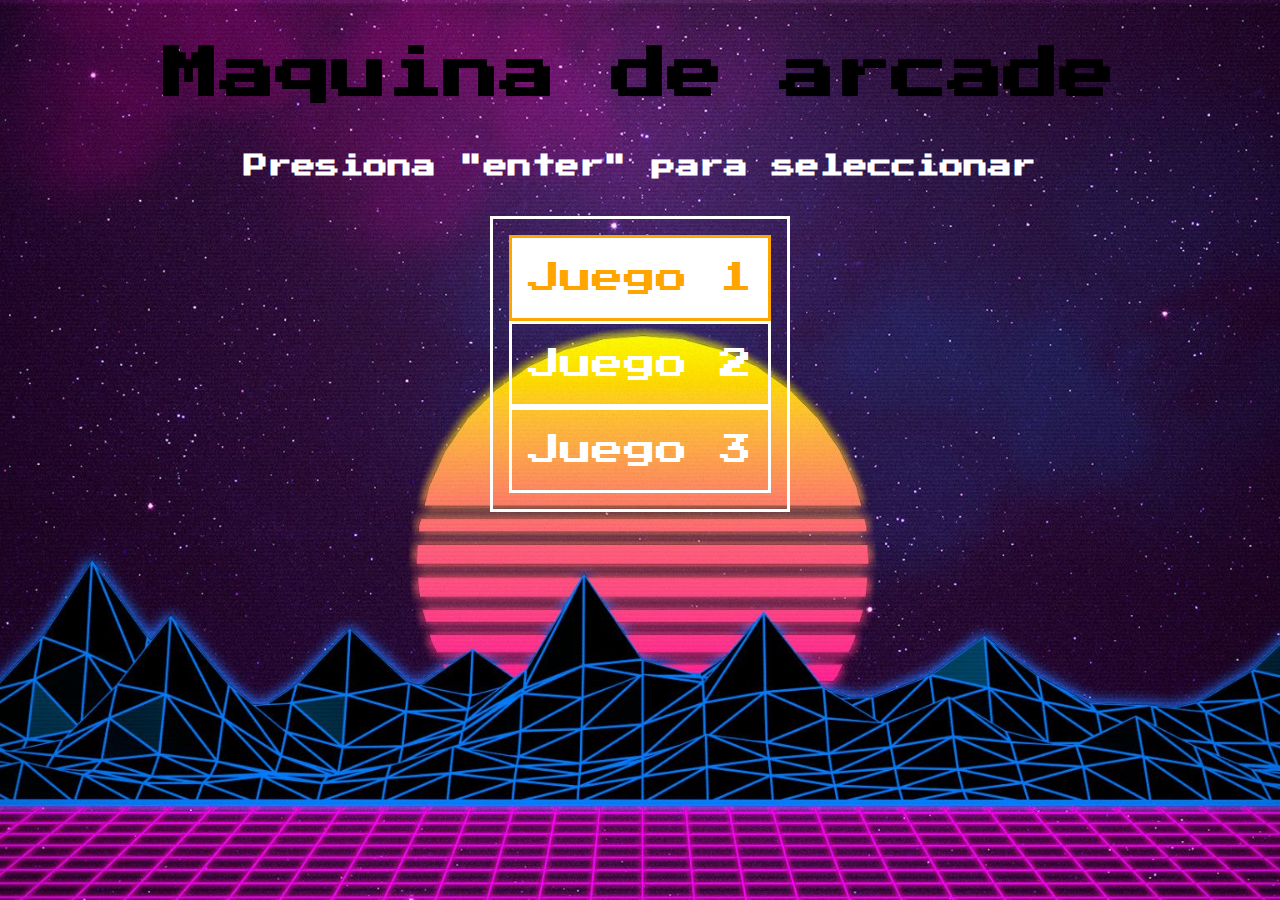
==== index.html @ e99795ef "subida del repositorio" ====
<!DOCTYPE html>
<html lang="en">
<head>
    <!-- meta -->
    <meta charset="UTF-8">
    <meta http-equiv="X-UA-Compatible" content="IE=edge">
    <meta name="viewport" content="width=device-width, initial-scale=1.0">

    <!-- css -->
    <link rel="stylesheet" href="./css/style.css">
    <!-- <link rel="stylesheet" href="./style.css"> -->

    <!-- fuentes tipograficas -->
    <link rel="preconnect" href="https://fonts.googleapis.com">
    <link rel="preconnect" href="https://fonts.gstatic.com" crossorigin>
    <link href="https://fonts.googleapis.com/css2?family=Press+Start+2P&display=swap" rel="stylesheet">

    <!-- titulo -->
    <title>Maquina arcade</title>
</head>
<body>
    <div class = "contenedor">
    <h1 class="titulo">
        Maquina de arcade
    </h1>
    <h2 class = "descripcion">
        Presiona "enter" para seleccionar
    </h2>
    <section class = "juegos">
        <ul class ="juegosLista">
            <li class="juego"><a class="frog">Juego 1</a></li>
            <li class = "juego"><a class="game2">Juego 2</a></li>
            <li class = "juego"><a class="game3">Juego 3</a></li>
        </ul>
    </section>
    </div>

    <script src="./js/miarchivo.js"></script>
</body>
</html>
---- css/style.css ----
/* Reseteo global */
* { margin: 0; padding: 0; -webkit-box-sizing: border-box; box-sizing: border-box; }

/* Elimina estilo predeterminado de lista en elementos ul*/
ul { list-style: none; }

/* Establece los valores predeterminados del body */
body { min-height: 100vh; text-rendering: optimizeSpeed; line-height: 1.5; }

/* Remueve margin por default */
body, h1, h2, h3, h4, p, a { margin: 0; }

/* mayor facilidad para trabajar con imagenes */
img { max-width: 100%; display: block; }

a { text-decoration: none; }

.titulo, .descripcion, .juegosLista { font-family: "Press Start 2P", cursive; -webkit-box-pack: center; -ms-flex-pack: center; justify-content: center; -webkit-box-align: center; -ms-flex-align: center; align-items: center; }

body { background-image: url(../img/arcade_background.jpg); background-attachment: fixed; background-size: cover; background-repeat: no-repeat; background-position: center; }

.contenedor { display: -webkit-box; display: -ms-flexbox; display: flex; -webkit-box-orient: vertical; -webkit-box-direction: normal; -ms-flex-direction: column; flex-direction: column; -webkit-box-pack: center; -ms-flex-pack: center; justify-content: center; -webkit-box-align: center; -ms-flex-align: center; align-items: center; }

.contenedor .titulo { padding: 1rem; margin: 1rem; font-size: 3.5rem; -webkit-animation: arcade_colores 0.25s ease-in 0s infinite; animation: arcade_colores 0.25s ease-in 0s infinite; }

.contenedor .descripcion { color: #ffffff; }

.contenedor .juegos { padding: 1rem; margin: 1rem; }

.contenedor .juegos .juegosLista { color: #ffffff; border: solid; padding: 1rem; }

.contenedor .juegos .juegosLista .juego { color: #ffffff; border: solid; padding: 1rem; font-size: 2rem; }

@-webkit-keyframes arcade_colores { 0% { color: #23049D; }
  20% { color: #AA2EE6; }
  40% { color: #FF79CD; }
  60% { color: #FFDF6B; }
  80% { color: #ff0000; } }

@keyframes arcade_colores { 0% { color: #23049D; }
  20% { color: #AA2EE6; }
  40% { color: #FF79CD; }
  60% { color: #FFDF6B; }
  80% { color: #ff0000; } }
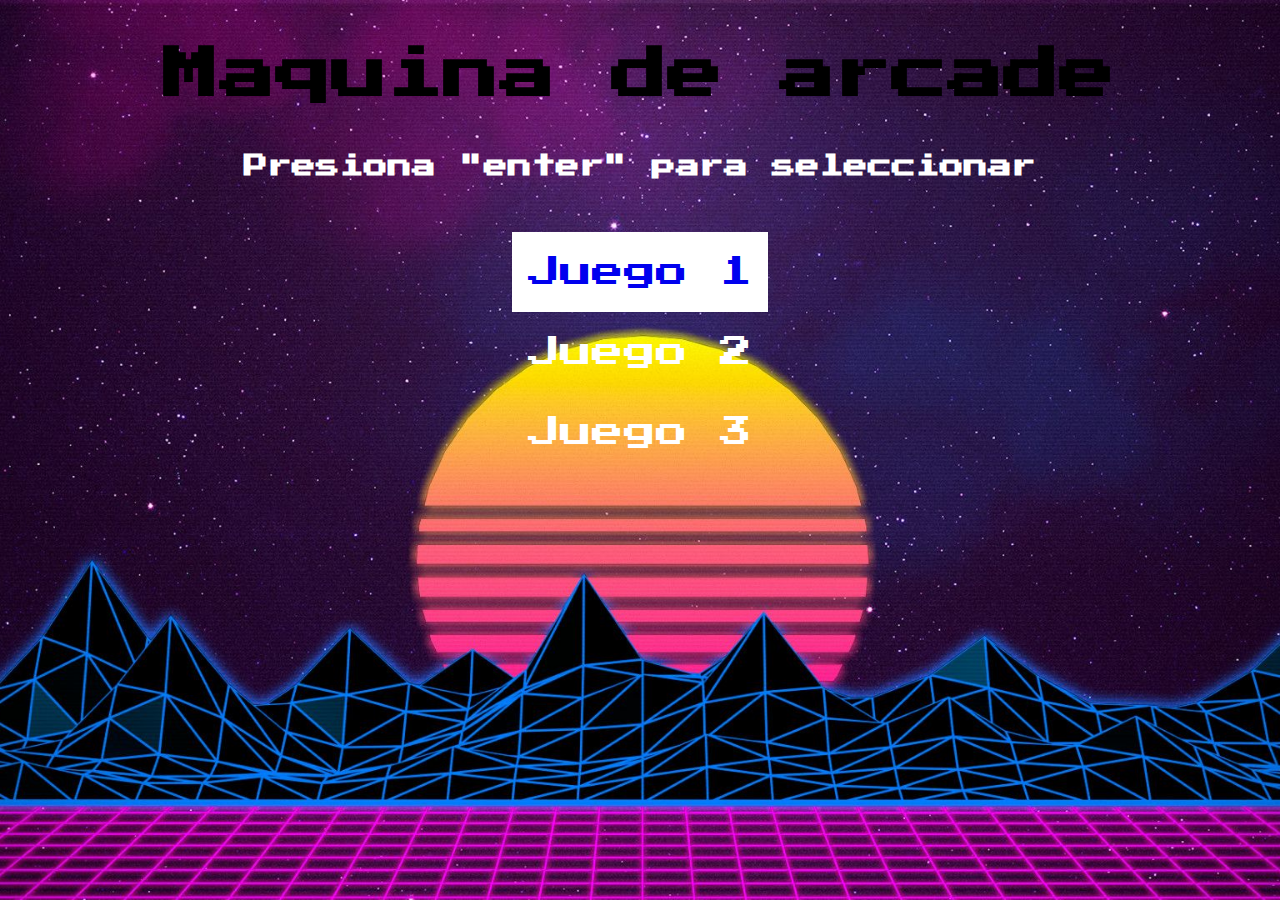
==== commit 723273ce: "createBoard()" ====
--- a/index.html
+++ b/index.html
@@ -7,7 +7,7 @@
     <meta name="viewport" content="width=device-width, initial-scale=1.0">
 
     <!-- css -->
-    <link rel="stylesheet" href="./css/style.css">
+    <link rel="stylesheet" href="../css/style.css">
     <!-- <link rel="stylesheet" href="./style.css"> -->
 
     <!-- fuentes tipograficas -->
@@ -18,7 +18,7 @@
     <!-- titulo -->
     <title>Maquina arcade</title>
 </head>
-<body>
+<body class="bodyIndex">
     <div class = "contenedor">
     <h1 class="titulo">
         Maquina de arcade
@@ -28,7 +28,7 @@
     </h2>
     <section class = "juegos">
         <ul class ="juegosLista">
-            <li class="juego"><a class="frog">Juego 1</a></li>
+            <li class="juego"><a class="frog" href="./games/game1.html">Juego 1</a></li>
             <li class = "juego"><a class="game2">Juego 2</a></li>
             <li class = "juego"><a class="game3">Juego 3</a></li>
         </ul>
--- a/css/style.css
+++ b/css/style.css
@@ -17,7 +17,7 @@
 
 .titulo, .descripcion, .juegosLista { font-family: "Press Start 2P", cursive; -webkit-box-pack: center; -ms-flex-pack: center; justify-content: center; -webkit-box-align: center; -ms-flex-align: center; align-items: center; }
 
-body { background-image: url(../img/arcade_background.jpg); background-attachment: fixed; background-size: cover; background-repeat: no-repeat; background-position: center; }
+.bodyIndex { background-image: url(../img/arcade_background.jpg); background-attachment: fixed; background-size: cover; background-repeat: no-repeat; background-position: center; }
 
 .contenedor { display: -webkit-box; display: -ms-flexbox; display: flex; -webkit-box-orient: vertical; -webkit-box-direction: normal; -ms-flex-direction: column; flex-direction: column; -webkit-box-pack: center; -ms-flex-pack: center; justify-content: center; -webkit-box-align: center; -ms-flex-align: center; align-items: center; }
 
@@ -27,9 +27,9 @@
 
 .contenedor .juegos { padding: 1rem; margin: 1rem; }
 
-.contenedor .juegos .juegosLista { color: #ffffff; border: solid; padding: 1rem; }
+.contenedor .juegos .juegosLista { color: #ffffff; padding: 1rem; }
 
-.contenedor .juegos .juegosLista .juego { color: #ffffff; border: solid; padding: 1rem; font-size: 2rem; }
+.contenedor .juegos .juegosLista .juego { color: #ffffff; padding: 1rem; font-size: 2rem; }
 
 @-webkit-keyframes arcade_colores { 0% { color: #23049D; }
   20% { color: #AA2EE6; }
@@ -42,3 +42,7 @@
   40% { color: #FF79CD; }
   60% { color: #FFDF6B; }
   80% { color: #ff0000; } }
+
+.grid { display: -webkit-box; display: -ms-flexbox; display: flex; -ms-flex-wrap: wrap; flex-wrap: wrap; width: 600px; height: 600px; background-color: green; }
+
+.grid div { border: solid; display: -webkit-box; display: -ms-flexbox; display: flex; height: 200px; width: 200px; -webkit-box-pack: center; -ms-flex-pack: center; justify-content: center; -webkit-box-align: center; -ms-flex-align: center; align-items: center; }
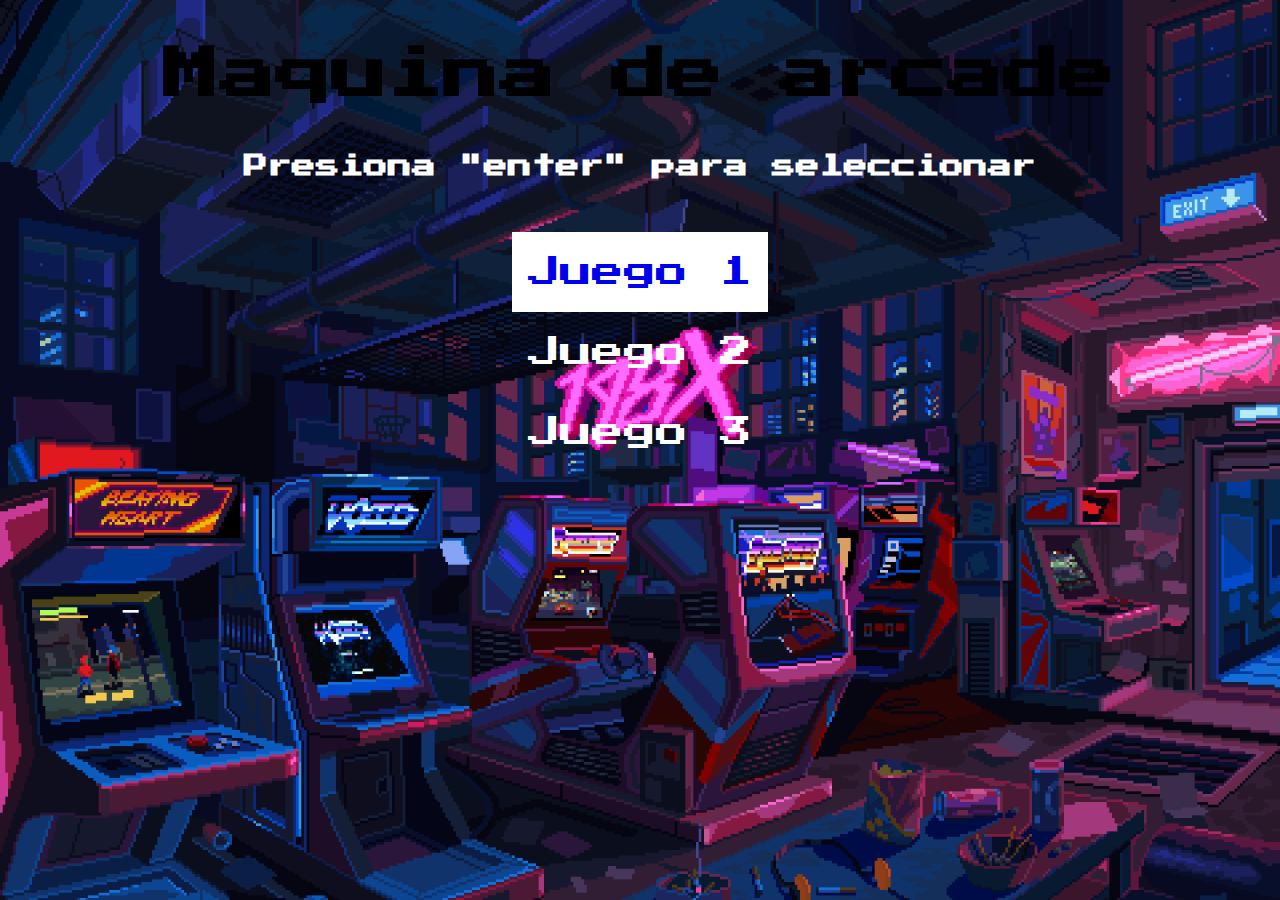
==== commit 33a6e627: "fondo mas epico" ====
--- a/index.html
+++ b/index.html
@@ -7,7 +7,7 @@
     <meta name="viewport" content="width=device-width, initial-scale=1.0">
 
     <!-- css -->
-    <link rel="stylesheet" href="../css/style.css">
+    <link rel="stylesheet" href="./css/style.css">
     <!-- <link rel="stylesheet" href="./style.css"> -->
 
     <!-- fuentes tipograficas -->
--- a/css/style.css
+++ b/css/style.css
@@ -17,7 +17,7 @@
 
 .titulo, .descripcion, .juegosLista { font-family: "Press Start 2P", cursive; -webkit-box-pack: center; -ms-flex-pack: center; justify-content: center; -webkit-box-align: center; -ms-flex-align: center; align-items: center; }
 
-.bodyIndex { background-image: url(../img/arcade_background.jpg); background-attachment: fixed; background-size: cover; background-repeat: no-repeat; background-position: center; }
+.bodyIndex { background-image: url(../img/arcade_background.gif); background-attachment: fixed; background-size: cover; background-repeat: no-repeat; background-position: center; }
 
 .contenedor { display: -webkit-box; display: -ms-flexbox; display: flex; -webkit-box-orient: vertical; -webkit-box-direction: normal; -ms-flex-direction: column; flex-direction: column; -webkit-box-pack: center; -ms-flex-pack: center; justify-content: center; -webkit-box-align: center; -ms-flex-align: center; align-items: center; }
 
@@ -43,6 +43,6 @@
   60% { color: #FFDF6B; }
   80% { color: #ff0000; } }
 
-.grid { display: -webkit-box; display: -ms-flexbox; display: flex; -ms-flex-wrap: wrap; flex-wrap: wrap; width: 600px; height: 600px; background-color: green; }
+.grid { display: -webkit-box; display: -ms-flexbox; display: flex; -webkit-box-pack: center; -ms-flex-pack: center; justify-content: center; margin: auto; -ms-flex-wrap: wrap; flex-wrap: wrap; width: 14rem; height: 14rem; background-color: green; }
 
-.grid div { border: solid; display: -webkit-box; display: -ms-flexbox; display: flex; height: 200px; width: 200px; -webkit-box-pack: center; -ms-flex-pack: center; justify-content: center; -webkit-box-align: center; -ms-flex-align: center; align-items: center; }
+.grid div { border: solid; display: -webkit-box; display: -ms-flexbox; display: flex; height: 2rem; width: 2rem; -webkit-box-pack: center; -ms-flex-pack: center; justify-content: center; -webkit-box-align: center; -ms-flex-align: center; align-items: center; }
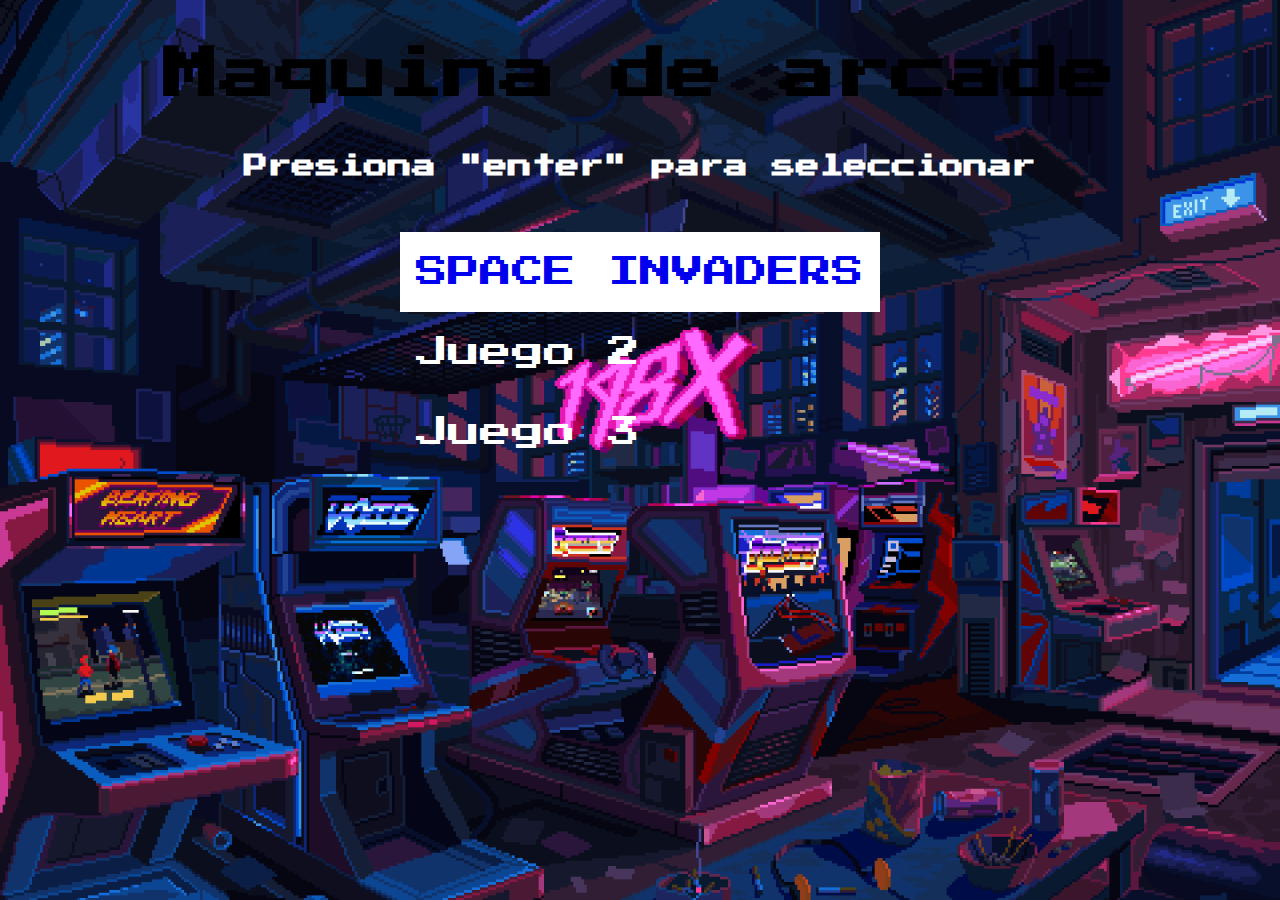
==== commit 36e9a476: "bala no dinamica" ====
--- a/index.html
+++ b/index.html
@@ -28,13 +28,13 @@
     </h2>
     <section class = "juegos">
         <ul class ="juegosLista">
-            <li class="juego"><a class="frog" href="./games/game1.html">Juego 1</a></li>
+            <li class="juego"><a class="frog" href="./games/game1.html">SPACE INVADERS</a></li>
             <li class = "juego"><a class="game2">Juego 2</a></li>
             <li class = "juego"><a class="game3">Juego 3</a></li>
         </ul>
     </section>
     </div>
 
-    <script src="./js/miarchivo.js"></script>
+    <script src="./js/index.js"></script>
 </body>
 </html>
--- a/css/style.css
+++ b/css/style.css
@@ -43,6 +43,12 @@
   60% { color: #FFDF6B; }
   80% { color: #ff0000; } }
 
-.grid { display: -webkit-box; display: -ms-flexbox; display: flex; -webkit-box-pack: center; -ms-flex-pack: center; justify-content: center; margin: auto; -ms-flex-wrap: wrap; flex-wrap: wrap; width: 14rem; height: 14rem; background-color: green; }
+.gridContainer { display: -webkit-box; display: -ms-flexbox; display: flex; width: 100vw; height: 100vh; background-image: url(../img/arcade_background.gif); background-attachment: fixed; background-size: cover; background-repeat: no-repeat; background-position: center; -webkit-box-pack: center; -ms-flex-pack: center; justify-content: center; -webkit-box-align: center; -ms-flex-align: center; align-items: center; }
 
-.grid div { border: solid; display: -webkit-box; display: -ms-flexbox; display: flex; height: 2rem; width: 2rem; -webkit-box-pack: center; -ms-flex-pack: center; justify-content: center; -webkit-box-align: center; -ms-flex-align: center; align-items: center; }
+.gridContainer .grid { display: -webkit-box; display: -ms-flexbox; display: flex; -ms-flex-wrap: wrap; flex-wrap: wrap; width: 40rem; height: 40rem; background-image: url(../img/space-background.gif); background-size: cover; }
+
+.gridContainer .grid div { height: 2.5rem; width: 2.5rem; }
+
+.nave { background-image: url(../img/nave.png); background-size: cover; }
+
+.bala { background-color: orange; }
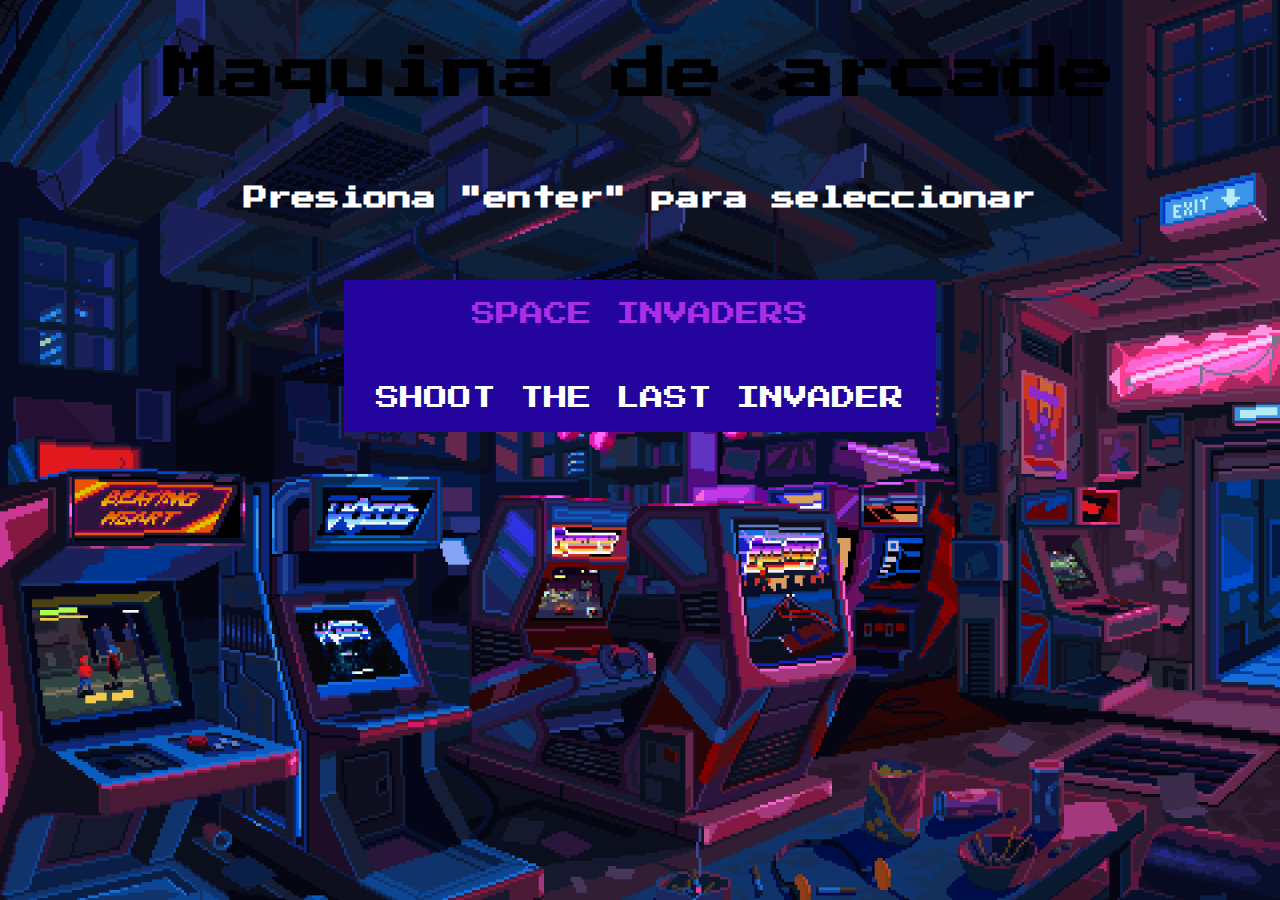
==== commit 18e30bfd: "promesa en spaceinvader" ====
--- a/index.html
+++ b/index.html
@@ -26,11 +26,10 @@
     <h2 class = "descripcion">
         Presiona "enter" para seleccionar
     </h2>
-    <section class = "juegos">
-        <ul class ="juegosLista">
-            <li class="juego"><a class="frog" href="./games/game1.html">SPACE INVADERS</a></li>
-            <li class = "juego"><a class="game2">Juego 2</a></li>
-            <li class = "juego"><a class="game3">Juego 3</a></li>
+    <section class = "games">
+        <ul class ="gamesList">
+            <li><a class="gameLink" href="./games/spaceinvaders.html">SPACE INVADERS</a></li>
+            <li><a class="gameLink" href="./games/shootinvader.html">SHOOT THE LAST INVADER</a></li>
         </ul>
     </section>
     </div>
--- a/css/style.css
+++ b/css/style.css
@@ -1,54 +1,285 @@
 /* Reseteo global */
-* { margin: 0; padding: 0; -webkit-box-sizing: border-box; box-sizing: border-box; }
+* {
+  margin: 0;
+  padding: 0;
+  -webkit-box-sizing: border-box;
+          box-sizing: border-box;
+}
 
 /* Elimina estilo predeterminado de lista en elementos ul*/
-ul { list-style: none; }
+ul {
+  list-style: none;
+}
 
 /* Establece los valores predeterminados del body */
-body { min-height: 100vh; text-rendering: optimizeSpeed; line-height: 1.5; }
+body {
+  min-height: 100vh;
+  text-rendering: optimizeSpeed;
+  line-height: 1.5;
+  /* seteo el background del body */
+  background-image: url(../img/arcade_background.gif);
+  background-attachment: fixed;
+  background-size: cover;
+  background-repeat: no-repeat;
+  background-position: center;
+}
 
 /* Remueve margin por default */
-body, h1, h2, h3, h4, p, a { margin: 0; }
+body, h1, h2, h3, h4, p, a {
+  margin: 0;
+}
 
 /* mayor facilidad para trabajar con imagenes */
-img { max-width: 100%; display: block; }
-
-a { text-decoration: none; }
-
-.titulo, .descripcion, .juegosLista { font-family: "Press Start 2P", cursive; -webkit-box-pack: center; -ms-flex-pack: center; justify-content: center; -webkit-box-align: center; -ms-flex-align: center; align-items: center; }
-
-.bodyIndex { background-image: url(../img/arcade_background.gif); background-attachment: fixed; background-size: cover; background-repeat: no-repeat; background-position: center; }
-
-.contenedor { display: -webkit-box; display: -ms-flexbox; display: flex; -webkit-box-orient: vertical; -webkit-box-direction: normal; -ms-flex-direction: column; flex-direction: column; -webkit-box-pack: center; -ms-flex-pack: center; justify-content: center; -webkit-box-align: center; -ms-flex-align: center; align-items: center; }
-
-.contenedor .titulo { padding: 1rem; margin: 1rem; font-size: 3.5rem; -webkit-animation: arcade_colores 0.25s ease-in 0s infinite; animation: arcade_colores 0.25s ease-in 0s infinite; }
-
-.contenedor .descripcion { color: #ffffff; }
-
-.contenedor .juegos { padding: 1rem; margin: 1rem; }
-
-.contenedor .juegos .juegosLista { color: #ffffff; padding: 1rem; }
-
-.contenedor .juegos .juegosLista .juego { color: #ffffff; padding: 1rem; font-size: 2rem; }
-
-@-webkit-keyframes arcade_colores { 0% { color: #23049D; }
-  20% { color: #AA2EE6; }
-  40% { color: #FF79CD; }
-  60% { color: #FFDF6B; }
-  80% { color: #ff0000; } }
-
-@keyframes arcade_colores { 0% { color: #23049D; }
-  20% { color: #AA2EE6; }
-  40% { color: #FF79CD; }
-  60% { color: #FFDF6B; }
-  80% { color: #ff0000; } }
-
-.gridContainer { display: -webkit-box; display: -ms-flexbox; display: flex; width: 100vw; height: 100vh; background-image: url(../img/arcade_background.gif); background-attachment: fixed; background-size: cover; background-repeat: no-repeat; background-position: center; -webkit-box-pack: center; -ms-flex-pack: center; justify-content: center; -webkit-box-align: center; -ms-flex-align: center; align-items: center; }
-
-.gridContainer .grid { display: -webkit-box; display: -ms-flexbox; display: flex; -ms-flex-wrap: wrap; flex-wrap: wrap; width: 40rem; height: 40rem; background-image: url(../img/space-background.gif); background-size: cover; }
-
-.gridContainer .grid div { height: 2.5rem; width: 2.5rem; }
-
-.nave { background-image: url(../img/nave.png); background-size: cover; }
-
-.bala { background-color: orange; }
+img {
+  max-width: 100%;
+  display: block;
+}
+
+a {
+  text-decoration: none;
+}
+
+.titulo, .descripcion, .juegosLista {
+  font-family: "Press Start 2P", cursive;
+  -webkit-box-pack: center;
+      -ms-flex-pack: center;
+          justify-content: center;
+  -webkit-box-align: center;
+      -ms-flex-align: center;
+          align-items: center;
+}
+
+.bodyIndex {
+  background-image: url(../img/arcade_background.gif);
+  background-attachment: fixed;
+  background-size: cover;
+  background-repeat: no-repeat;
+  background-position: center;
+}
+
+.contenedor {
+  display: -webkit-box;
+  display: -ms-flexbox;
+  display: flex;
+  -webkit-box-orient: vertical;
+  -webkit-box-direction: normal;
+      -ms-flex-direction: column;
+          flex-direction: column;
+  -webkit-box-pack: center;
+      -ms-flex-pack: center;
+          justify-content: center;
+  -webkit-box-align: center;
+      -ms-flex-align: center;
+          align-items: center;
+}
+
+.contenedor .titulo {
+  padding: 1rem;
+  margin: 1rem;
+  font-size: 3.5rem;
+  -webkit-animation: arcade_colores 0.25s ease-in 0s infinite;
+          animation: arcade_colores 0.25s ease-in 0s infinite;
+}
+
+.contenedor .descripcion {
+  margin: 1rem;
+  padding: 1rem;
+  color: #ffffff;
+}
+
+.contenedor .games .gamesList {
+  font-size: 1.5rem;
+  color: #AA2EE6;
+  font-family: "Press Start 2P", cursive;
+  margin: 2rem;
+  background-color: #23049D;
+  text-align: center;
+}
+
+.contenedor .games .gamesList li {
+  margin: 1rem;
+  padding: 1rem;
+}
+
+@-webkit-keyframes arcade_colores {
+  0% {
+    color: #23049D;
+  }
+  20% {
+    color: #AA2EE6;
+  }
+  40% {
+    color: #FF79CD;
+  }
+  60% {
+    color: #FFDF6B;
+  }
+  80% {
+    color: #ff0000;
+  }
+}
+
+@keyframes arcade_colores {
+  0% {
+    color: #23049D;
+  }
+  20% {
+    color: #AA2EE6;
+  }
+  40% {
+    color: #FF79CD;
+  }
+  60% {
+    color: #FFDF6B;
+  }
+  80% {
+    color: #ff0000;
+  }
+}
+
+.gridContainer {
+  font-family: "Press Start 2P", cursive;
+  color: bisque;
+  display: -webkit-box;
+  display: -ms-flexbox;
+  display: flex;
+  width: 100vw;
+  height: 100vh;
+  background-image: url(../img/arcade_background.gif);
+  background-attachment: fixed;
+  background-size: cover;
+  background-repeat: no-repeat;
+  background-position: center;
+  -webkit-box-pack: center;
+      -ms-flex-pack: center;
+          justify-content: center;
+  -webkit-box-align: center;
+      -ms-flex-align: center;
+          align-items: center;
+  -webkit-box-orient: vertical;
+  -webkit-box-direction: normal;
+      -ms-flex-direction: column;
+          flex-direction: column;
+}
+
+.gridContainer .grid {
+  display: -webkit-box;
+  display: -ms-flexbox;
+  display: flex;
+  -ms-flex-wrap: wrap;
+      flex-wrap: wrap;
+  width: 30rem;
+  height: 30rem;
+  background-image: url(../img/space-background.gif);
+  background-size: cover;
+}
+
+.gridContainer .grid div {
+  height: 1.875rem;
+  width: 1.875rem;
+}
+
+.nave {
+  background-image: url(../img/nave.png);
+  background-size: cover;
+  background-repeat: no-repeat;
+}
+
+.laser {
+  background-image: url(../img/laser.png);
+  background-size: cover;
+  background-repeat: no-repeat;
+}
+
+.alien {
+  background-image: url(../img/alien.png);
+  background-size: cover;
+  background-repeat: no-repeat;
+}
+
+.explosion {
+  background-image: url(../img/explosion.png);
+  background-size: 2.3rem;
+  background-repeat: no-repeat;
+  text-align: center;
+  background-size: cover;
+}
+
+.swal2-container.swal2-backdrop-show {
+  font-family: "Press Start 2P", cursive;
+}
+
+.swal2-styled.swal2-confirm {
+  font-family: "Press Start 2P", cursive;
+}
+
+.contenedorInvasores {
+  font-family: "Press Start 2P", cursive;
+  color: bisque;
+  display: -webkit-box;
+  display: -ms-flexbox;
+  display: flex;
+  width: 100vw;
+  height: 100vh;
+  background-attachment: fixed;
+  background-repeat: no-repeat;
+  background-position: center;
+  -webkit-box-pack: center;
+      -ms-flex-pack: center;
+          justify-content: center;
+  -webkit-box-align: center;
+      -ms-flex-align: center;
+          align-items: center;
+  -webkit-box-orient: vertical;
+  -webkit-box-direction: normal;
+      -ms-flex-direction: column;
+          flex-direction: column;
+}
+
+.contenedorInvasores .grid {
+  display: -webkit-box;
+  display: -ms-flexbox;
+  display: flex;
+  -ms-flex-wrap: wrap;
+      flex-wrap: wrap;
+  width: 20rem;
+  height: 20rem;
+}
+
+.invasor {
+  background-image: url(../img/alien.png);
+  height: 4rem;
+  width: 4rem;
+  background-color: #23049D;
+  background-size: 3rem 3rem;
+  background-repeat: no-repeat;
+  background-position: center;
+}
+
+.invasorDisparado {
+  background-image: url(../img/explosion.png);
+  height: 4rem;
+  width: 4rem;
+  background-color: #23049D;
+  background-size: 3rem 3rem;
+  background-repeat: no-repeat;
+  background-position: center;
+}
+
+.turnos {
+  padding: 1rem;
+  margin: 1rem;
+  font-family: "Press Start 2P", cursive;
+  background-color: #7066e0;
+  color: white;
+  border: solid #b7b2ef;
+  border-radius: 0.2rem;
+}
+
+.turnos:hover {
+  background-color: #655cc9;
+}
+
+.turnos:active {
+  background-color: #5a52b3;
+}
